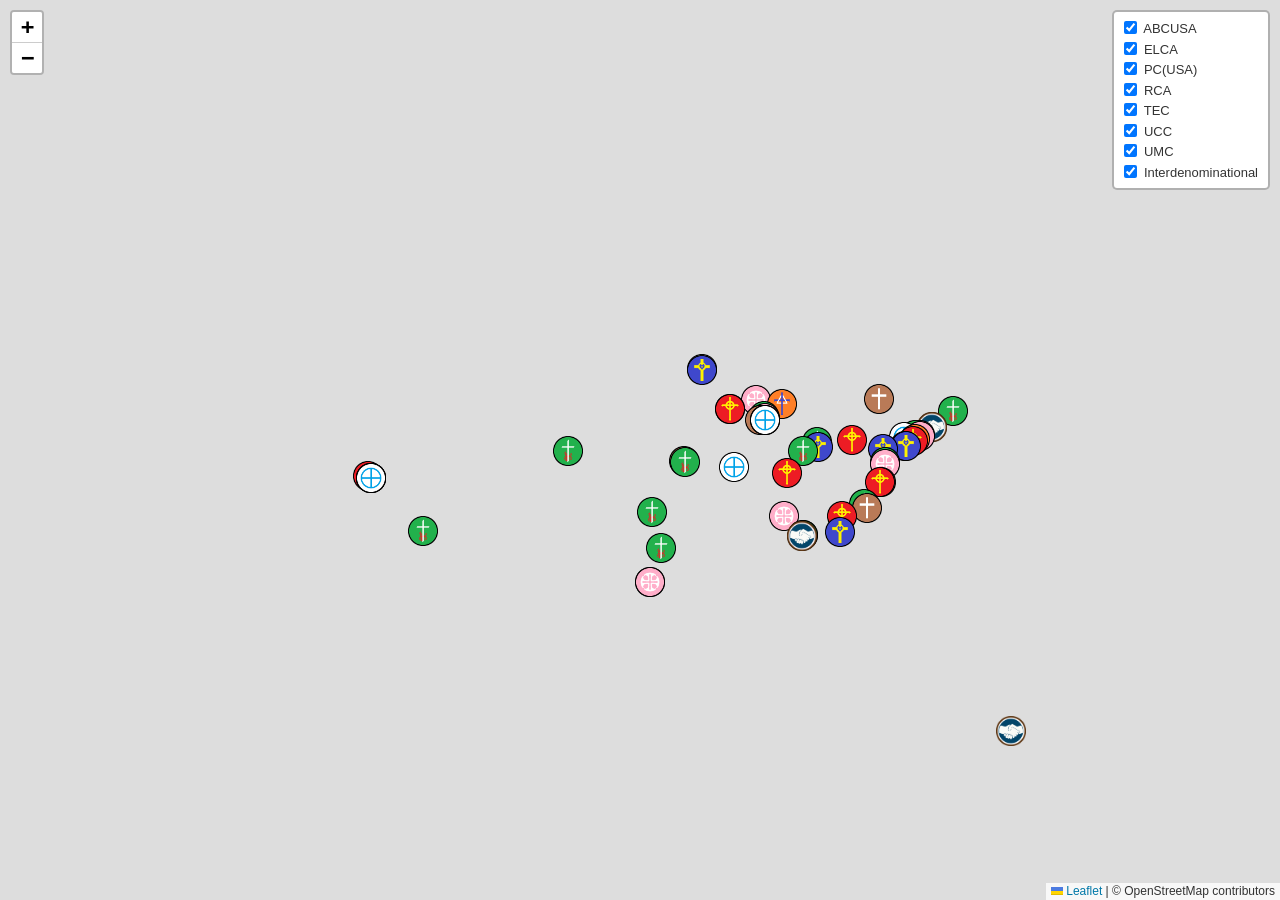
==== seminary-map.html @ 13c2d4fa "Initial commit" ====
<!DOCTYPE html>
<html>
<head>
<meta charset="utf-8">
<title>Mainline Protestant Seminaries</title>

<link rel="stylesheet" href="vendor/leaflet/leaflet.css">
<script src="vendor/leaflet/leaflet.js"></script>

<style>
html, body {
    height:100%;
    margin:0;
}
#map {
    height:100%;
    width:100%;
}
</style>
</head>

<body>

<div id="map"></div>

<script>

var map = L.map('map').setView([39.8,-98.6],4);

L.tileLayer('https://{s}.tile.openstreetmap.org/{z}/{x}/{y}.png',{
    attribution:'© OpenStreetMap contributors'
}).addTo(map);

function group(iconFile){
    return {
        layer: L.layerGroup(),
        icon: L.icon({
            iconUrl: "denominational-seals/" + iconFile,
            iconSize: [30,30],      // adjust as needed
            iconAnchor: [15,15],    // center the logo
            popupAnchor: [0,-15]
        })
    };
}

var groups = {
    "ABCUSA": group("baptist.png"),
    "ELCA": group("lutheran.png"),
    "PC(USA)": group("presby.png"),
    "RCA": group("dutchref.png"),
    "TEC": group("anglican.png"),
    "UCC": group("congregational.png"),
    "UMC": group("methodist.png"),
    "Interdenominational": group("handshake_interdenominational.png")
};

function add(group,name,city,lat,lon){
    L.marker([lat,lon],{
        icon: group.icon
    })
    .bindPopup("<b>"+name+"</b><br>"+city)
    .addTo(group.layer);
}

function esc(str){
    if (!str) return '';
    return String(str)
        .replace(/&/g, '&amp;')
        .replace(/</g, '&lt;')
        .replace(/>/g, '&gt;')
        .replace(/"/g, '&quot;')
        .replace(/'/g, '&#39;');
}

function isValidSeminaryFeature(f){
    if (!f || typeof f !== 'object' || f.type !== 'Feature') return false;

    const geom = f.geometry;
    if (!geom || typeof geom !== 'object' || geom.type !== 'Point') return false;

    const coords = geom.coordinates;
    if (!Array.isArray(coords) || coords.length < 2) return false;
    const [lon, lat] = coords;
    if (!Number.isFinite(lat) || lat < -90 || lat > 90) return false;
    if (!Number.isFinite(lon) || lon < -180 || lon > 180) return false;

    const props = f.properties;
    if (!props || typeof props !== 'object') return false;
    if (typeof props.name !== 'string') return false;
    if (!groups[props.denomination]) return false;

    return true;
}

fetch('data/seminaries.geojson')
    .then(res => {
        if (!res.ok) throw new Error(`HTTP ${res.status}`);
        return res.json();
    })
    .then(data => {
        if (!data || typeof data !== 'object' || data.type !== 'FeatureCollection' || !Array.isArray(data.features)) {
            throw new Error('unexpected response shape');
        }

        for (const feature of data.features) {
            if (!isValidSeminaryFeature(feature)) continue;
            const [lon, lat] = feature.geometry.coordinates;
            const props = feature.properties;
            add(groups[props.denomination], esc(props.name), esc(props.city), lat, lon);
        }

        /* Add layers */

        var overlays = {};

        for (var k in groups){
            groups[k].layer.addTo(map);
            overlays[k] = groups[k].layer;
        }

        L.control.layers(null, overlays, {
            collapsed: false
        }).addTo(map);
    })
    .catch(err => {
        console.error(err);
    });

</script>

</body>
</html>
---- vendor/leaflet/leaflet.css ----
/* required styles */

.leaflet-pane,
.leaflet-tile,
.leaflet-marker-icon,
.leaflet-marker-shadow,
.leaflet-tile-container,
.leaflet-pane > svg,
.leaflet-pane > canvas,
.leaflet-zoom-box,
.leaflet-image-layer,
.leaflet-layer {
	position: absolute;
	left: 0;
	top: 0;
	}
.leaflet-container {
	overflow: hidden;
	}
.leaflet-tile,
.leaflet-marker-icon,
.leaflet-marker-shadow {
	-webkit-user-select: none;
	   -moz-user-select: none;
	        user-select: none;
	  -webkit-user-drag: none;
	}
/* Prevents IE11 from highlighting tiles in blue */
.leaflet-tile::selection {
	background: transparent;
}
/* Safari renders non-retina tile on retina better with this, but Chrome is worse */
.leaflet-safari .leaflet-tile {
	image-rendering: -webkit-optimize-contrast;
	}
/* hack that prevents hw layers "stretching" when loading new tiles */
.leaflet-safari .leaflet-tile-container {
	width: 1600px;
	height: 1600px;
	-webkit-transform-origin: 0 0;
	}
.leaflet-marker-icon,
.leaflet-marker-shadow {
	display: block;
	}
/* .leaflet-container svg: reset svg max-width decleration shipped in Joomla! (joomla.org) 3.x */
/* .leaflet-container img: map is broken in FF if you have max-width: 100% on tiles */
.leaflet-container .leaflet-overlay-pane svg {
	max-width: none !important;
	max-height: none !important;
	}
.leaflet-container .leaflet-marker-pane img,
.leaflet-container .leaflet-shadow-pane img,
.leaflet-container .leaflet-tile-pane img,
.leaflet-container img.leaflet-image-layer,
.leaflet-container .leaflet-tile {
	max-width: none !important;
	max-height: none !important;
	width: auto;
	padding: 0;
	}

.leaflet-container img.leaflet-tile {
	/* See: https://bugs.chromium.org/p/chromium/issues/detail?id=600120 */
	mix-blend-mode: plus-lighter;
}

.leaflet-container.leaflet-touch-zoom {
	-ms-touch-action: pan-x pan-y;
	touch-action: pan-x pan-y;
	}
.leaflet-container.leaflet-touch-drag {
	-ms-touch-action: pinch-zoom;
	/* Fallback for FF which doesn't support pinch-zoom */
	touch-action: none;
	touch-action: pinch-zoom;
}
.leaflet-container.leaflet-touch-drag.leaflet-touch-zoom {
	-ms-touch-action: none;
	touch-action: none;
}
.leaflet-container {
	-webkit-tap-highlight-color: transparent;
}
.leaflet-container a {
	-webkit-tap-highlight-color: rgba(51, 181, 229, 0.4);
}
.leaflet-tile {
	filter: inherit;
	visibility: hidden;
	}
.leaflet-tile-loaded {
	visibility: inherit;
	}
.leaflet-zoom-box {
	width: 0;
	height: 0;
	-moz-box-sizing: border-box;
	     box-sizing: border-box;
	z-index: 800;
	}
/* workaround for https://bugzilla.mozilla.org/show_bug.cgi?id=888319 */
.leaflet-overlay-pane svg {
	-moz-user-select: none;
	}

.leaflet-pane         { z-index: 400; }

.leaflet-tile-pane    { z-index: 200; }
.leaflet-overlay-pane { z-index: 400; }
.leaflet-shadow-pane  { z-index: 500; }
.leaflet-marker-pane  { z-index: 600; }
.leaflet-tooltip-pane   { z-index: 650; }
.leaflet-popup-pane   { z-index: 700; }

.leaflet-map-pane canvas { z-index: 100; }
.leaflet-map-pane svg    { z-index: 200; }

.leaflet-vml-shape {
	width: 1px;
	height: 1px;
	}
.lvml {
	behavior: url(#default#VML);
	display: inline-block;
	position: absolute;
	}


/* control positioning */

.leaflet-control {
	position: relative;
	z-index: 800;
	pointer-events: visiblePainted; /* IE 9-10 doesn't have auto */
	pointer-events: auto;
	}
.leaflet-top,
.leaflet-bottom {
	position: absolute;
	z-index: 1000;
	pointer-events: none;
	}
.leaflet-top {
	top: 0;
	}
.leaflet-right {
	right: 0;
	}
.leaflet-bottom {
	bottom: 0;
	}
.leaflet-left {
	left: 0;
	}
.leaflet-control {
	float: left;
	clear: both;
	}
.leaflet-right .leaflet-control {
	float: right;
	}
.leaflet-top .leaflet-control {
	margin-top: 10px;
	}
.leaflet-bottom .leaflet-control {
	margin-bottom: 10px;
	}
.leaflet-left .leaflet-control {
	margin-left: 10px;
	}
.leaflet-right .leaflet-control {
	margin-right: 10px;
	}


/* zoom and fade animations */

.leaflet-fade-anim .leaflet-popup {
	opacity: 0;
	-webkit-transition: opacity 0.2s linear;
	   -moz-transition: opacity 0.2s linear;
	        transition: opacity 0.2s linear;
	}
.leaflet-fade-anim .leaflet-map-pane .leaflet-popup {
	opacity: 1;
	}
.leaflet-zoom-animated {
	-webkit-transform-origin: 0 0;
	    -ms-transform-origin: 0 0;
	        transform-origin: 0 0;
	}
svg.leaflet-zoom-animated {
	will-change: transform;
}

.leaflet-zoom-anim .leaflet-zoom-animated {
	-webkit-transition: -webkit-transform 0.25s cubic-bezier(0,0,0.25,1);
	   -moz-transition:    -moz-transform 0.25s cubic-bezier(0,0,0.25,1);
	        transition:         transform 0.25s cubic-bezier(0,0,0.25,1);
	}
.leaflet-zoom-anim .leaflet-tile,
.leaflet-pan-anim .leaflet-tile {
	-webkit-transition: none;
	   -moz-transition: none;
	        transition: none;
	}

.leaflet-zoom-anim .leaflet-zoom-hide {
	visibility: hidden;
	}


/* cursors */

.leaflet-interactive {
	cursor: pointer;
	}
.leaflet-grab {
	cursor: -webkit-grab;
	cursor:    -moz-grab;
	cursor:         grab;
	}
.leaflet-crosshair,
.leaflet-crosshair .leaflet-interactive {
	cursor: crosshair;
	}
.leaflet-popup-pane,
.leaflet-control {
	cursor: auto;
	}
.leaflet-dragging .leaflet-grab,
.leaflet-dragging .leaflet-grab .leaflet-interactive,
.leaflet-dragging .leaflet-marker-draggable {
	cursor: move;
	cursor: -webkit-grabbing;
	cursor:    -moz-grabbing;
	cursor:         grabbing;
	}

/* marker & overlays interactivity */
.leaflet-marker-icon,
.leaflet-marker-shadow,
.leaflet-image-layer,
.leaflet-pane > svg path,
.leaflet-tile-container {
	pointer-events: none;
	}

.leaflet-marker-icon.leaflet-interactive,
.leaflet-image-layer.leaflet-interactive,
.leaflet-pane > svg path.leaflet-interactive,
svg.leaflet-image-layer.leaflet-interactive path {
	pointer-events: visiblePainted; /* IE 9-10 doesn't have auto */
	pointer-events: auto;
	}

/* visual tweaks */

.leaflet-container {
	background: #ddd;
	outline-offset: 1px;
	}
.leaflet-container a {
	color: #0078A8;
	}
.leaflet-zoom-box {
	border: 2px dotted #38f;
	background: rgba(255,255,255,0.5);
	}


/* general typography */
.leaflet-container {
	font-family: "Helvetica Neue", Arial, Helvetica, sans-serif;
	font-size: 12px;
	font-size: 0.75rem;
	line-height: 1.5;
	}


/* general toolbar styles */

.leaflet-bar {
	box-shadow: 0 1px 5px rgba(0,0,0,0.65);
	border-radius: 4px;
	}
.leaflet-bar a {
	background-color: #fff;
	border-bottom: 1px solid #ccc;
	width: 26px;
	height: 26px;
	line-height: 26px;
	display: block;
	text-align: center;
	text-decoration: none;
	color: black;
	}
.leaflet-bar a,
.leaflet-control-layers-toggle {
	background-position: 50% 50%;
	background-repeat: no-repeat;
	display: block;
	}
.leaflet-bar a:hover,
.leaflet-bar a:focus {
	background-color: #f4f4f4;
	}
.leaflet-bar a:first-child {
	border-top-left-radius: 4px;
	border-top-right-radius: 4px;
	}
.leaflet-bar a:last-child {
	border-bottom-left-radius: 4px;
	border-bottom-right-radius: 4px;
	border-bottom: none;
	}
.leaflet-bar a.leaflet-disabled {
	cursor: default;
	background-color: #f4f4f4;
	color: #bbb;
	}

.leaflet-touch .leaflet-bar a {
	width: 30px;
	height: 30px;
	line-height: 30px;
	}
.leaflet-touch .leaflet-bar a:first-child {
	border-top-left-radius: 2px;
	border-top-right-radius: 2px;
	}
.leaflet-touch .leaflet-bar a:last-child {
	border-bottom-left-radius: 2px;
	border-bottom-right-radius: 2px;
	}

/* zoom control */

.leaflet-control-zoom-in,
.leaflet-control-zoom-out {
	font: bold 18px 'Lucida Console', Monaco, monospace;
	text-indent: 1px;
	}

.leaflet-touch .leaflet-control-zoom-in, .leaflet-touch .leaflet-control-zoom-out  {
	font-size: 22px;
	}


/* layers control */

.leaflet-control-layers {
	box-shadow: 0 1px 5px rgba(0,0,0,0.4);
	background: #fff;
	border-radius: 5px;
	}
.leaflet-control-layers-toggle {
	background-image: url(images/layers.png);
	width: 36px;
	height: 36px;
	}
.leaflet-retina .leaflet-control-layers-toggle {
	background-image: url(images/layers-2x.png);
	background-size: 26px 26px;
	}
.leaflet-touch .leaflet-control-layers-toggle {
	width: 44px;
	height: 44px;
	}
.leaflet-control-layers .leaflet-control-layers-list,
.leaflet-control-layers-expanded .leaflet-control-layers-toggle {
	display: none;
	}
.leaflet-control-layers-expanded .leaflet-control-layers-list {
	display: block;
	position: relative;
	}
.leaflet-control-layers-expanded {
	padding: 6px 10px 6px 6px;
	color: #333;
	background: #fff;
	}
.leaflet-control-layers-scrollbar {
	overflow-y: scroll;
	overflow-x: hidden;
	padding-right: 5px;
	}
.leaflet-control-layers-selector {
	margin-top: 2px;
	position: relative;
	top: 1px;
	}
.leaflet-control-layers label {
	display: block;
	font-size: 13px;
	font-size: 1.08333em;
	}
.leaflet-control-layers-separator {
	height: 0;
	border-top: 1px solid #ddd;
	margin: 5px -10px 5px -6px;
	}

/* Default icon URLs */
.leaflet-default-icon-path { /* used only in path-guessing heuristic, see L.Icon.Default */
	background-image: url(images/marker-icon.png);
	}


/* attribution and scale controls */

.leaflet-container .leaflet-control-attribution {
	background: #fff;
	background: rgba(255, 255, 255, 0.8);
	margin: 0;
	}
.leaflet-control-attribution,
.leaflet-control-scale-line {
	padding: 0 5px;
	color: #333;
	line-height: 1.4;
	}
.leaflet-control-attribution a {
	text-decoration: none;
	}
.leaflet-control-attribution a:hover,
.leaflet-control-attribution a:focus {
	text-decoration: underline;
	}
.leaflet-attribution-flag {
	display: inline !important;
	vertical-align: baseline !important;
	width: 1em;
	height: 0.6669em;
	}
.leaflet-left .leaflet-control-scale {
	margin-left: 5px;
	}
.leaflet-bottom .leaflet-control-scale {
	margin-bottom: 5px;
	}
.leaflet-control-scale-line {
	border: 2px solid #777;
	border-top: none;
	line-height: 1.1;
	padding: 2px 5px 1px;
	white-space: nowrap;
	-moz-box-sizing: border-box;
	     box-sizing: border-box;
	background: rgba(255, 255, 255, 0.8);
	text-shadow: 1px 1px #fff;
	}
.leaflet-control-scale-line:not(:first-child) {
	border-top: 2px solid #777;
	border-bottom: none;
	margin-top: -2px;
	}
.leaflet-control-scale-line:not(:first-child):not(:last-child) {
	border-bottom: 2px solid #777;
	}

.leaflet-touch .leaflet-control-attribution,
.leaflet-touch .leaflet-control-layers,
.leaflet-touch .leaflet-bar {
	box-shadow: none;
	}
.leaflet-touch .leaflet-control-layers,
.leaflet-touch .leaflet-bar {
	border: 2px solid rgba(0,0,0,0.2);
	background-clip: padding-box;
	}


/* popup */

.leaflet-popup {
	position: absolute;
	text-align: center;
	margin-bottom: 20px;
	}
.leaflet-popup-content-wrapper {
	padding: 1px;
	text-align: left;
	border-radius: 12px;
	}
.leaflet-popup-content {
	margin: 13px 24px 13px 20px;
	line-height: 1.3;
	font-size: 13px;
	font-size: 1.08333em;
	min-height: 1px;
	}
.leaflet-popup-content p {
	margin: 17px 0;
	margin: 1.3em 0;
	}
.leaflet-popup-tip-container {
	width: 40px;
	height: 20px;
	position: absolute;
	left: 50%;
	margin-top: -1px;
	margin-left: -20px;
	overflow: hidden;
	pointer-events: none;
	}
.leaflet-popup-tip {
	width: 17px;
	height: 17px;
	padding: 1px;

	margin: -10px auto 0;
	pointer-events: auto;

	-webkit-transform: rotate(45deg);
	   -moz-transform: rotate(45deg);
	    -ms-transform: rotate(45deg);
	        transform: rotate(45deg);
	}
.leaflet-popup-content-wrapper,
.leaflet-popup-tip {
	background: white;
	color: #333;
	box-shadow: 0 3px 14px rgba(0,0,0,0.4);
	}
.leaflet-container a.leaflet-popup-close-button {
	position: absolute;
	top: 0;
	right: 0;
	border: none;
	text-align: center;
	width: 24px;
	height: 24px;
	font: 16px/24px Tahoma, Verdana, sans-serif;
	color: #757575;
	text-decoration: none;
	background: transparent;
	}
.leaflet-container a.leaflet-popup-close-button:hover,
.leaflet-container a.leaflet-popup-close-button:focus {
	color: #585858;
	}
.leaflet-popup-scrolled {
	overflow: auto;
	}

.leaflet-oldie .leaflet-popup-content-wrapper {
	-ms-zoom: 1;
	}
.leaflet-oldie .leaflet-popup-tip {
	width: 24px;
	margin: 0 auto;

	-ms-filter: "progid:DXImageTransform.Microsoft.Matrix(M11=0.70710678, M12=0.70710678, M21=-0.70710678, M22=0.70710678)";
	filter: progid:DXImageTransform.Microsoft.Matrix(M11=0.70710678, M12=0.70710678, M21=-0.70710678, M22=0.70710678);
	}

.leaflet-oldie .leaflet-control-zoom,
.leaflet-oldie .leaflet-control-layers,
.leaflet-oldie .leaflet-popup-content-wrapper,
.leaflet-oldie .leaflet-popup-tip {
	border: 1px solid #999;
	}


/* div icon */

.leaflet-div-icon {
	background: #fff;
	border: 1px solid #666;
	}


/* Tooltip */
/* Base styles for the element that has a tooltip */
.leaflet-tooltip {
	position: absolute;
	padding: 6px;
	background-color: #fff;
	border: 1px solid #fff;
	border-radius: 3px;
	color: #222;
	white-space: nowrap;
	-webkit-user-select: none;
	-moz-user-select: none;
	-ms-user-select: none;
	user-select: none;
	pointer-events: none;
	box-shadow: 0 1px 3px rgba(0,0,0,0.4);
	}
.leaflet-tooltip.leaflet-interactive {
	cursor: pointer;
	pointer-events: auto;
	}
.leaflet-tooltip-top:before,
.leaflet-tooltip-bottom:before,
.leaflet-tooltip-left:before,
.leaflet-tooltip-right:before {
	position: absolute;
	pointer-events: none;
	border: 6px solid transparent;
	background: transparent;
	content: "";
	}

/* Directions */

.leaflet-tooltip-bottom {
	margin-top: 6px;
}
.leaflet-tooltip-top {
	margin-top: -6px;
}
.leaflet-tooltip-bottom:before,
.leaflet-tooltip-top:before {
	left: 50%;
	margin-left: -6px;
	}
.leaflet-tooltip-top:before {
	bottom: 0;
	margin-bottom: -12px;
	border-top-color: #fff;
	}
.leaflet-tooltip-bottom:before {
	top: 0;
	margin-top: -12px;
	margin-left: -6px;
	border-bottom-color: #fff;
	}
.leaflet-tooltip-left {
	margin-left: -6px;
}
.leaflet-tooltip-right {
	margin-left: 6px;
}
.leaflet-tooltip-left:before,
.leaflet-tooltip-right:before {
	top: 50%;
	margin-top: -6px;
	}
.leaflet-tooltip-left:before {
	right: 0;
	margin-right: -12px;
	border-left-color: #fff;
	}
.leaflet-tooltip-right:before {
	left: 0;
	margin-left: -12px;
	border-right-color: #fff;
	}

/* Printing */

@media print {
	/* Prevent printers from removing background-images of controls. */
	.leaflet-control {
		-webkit-print-color-adjust: exact;
		print-color-adjust: exact;
		}
	}
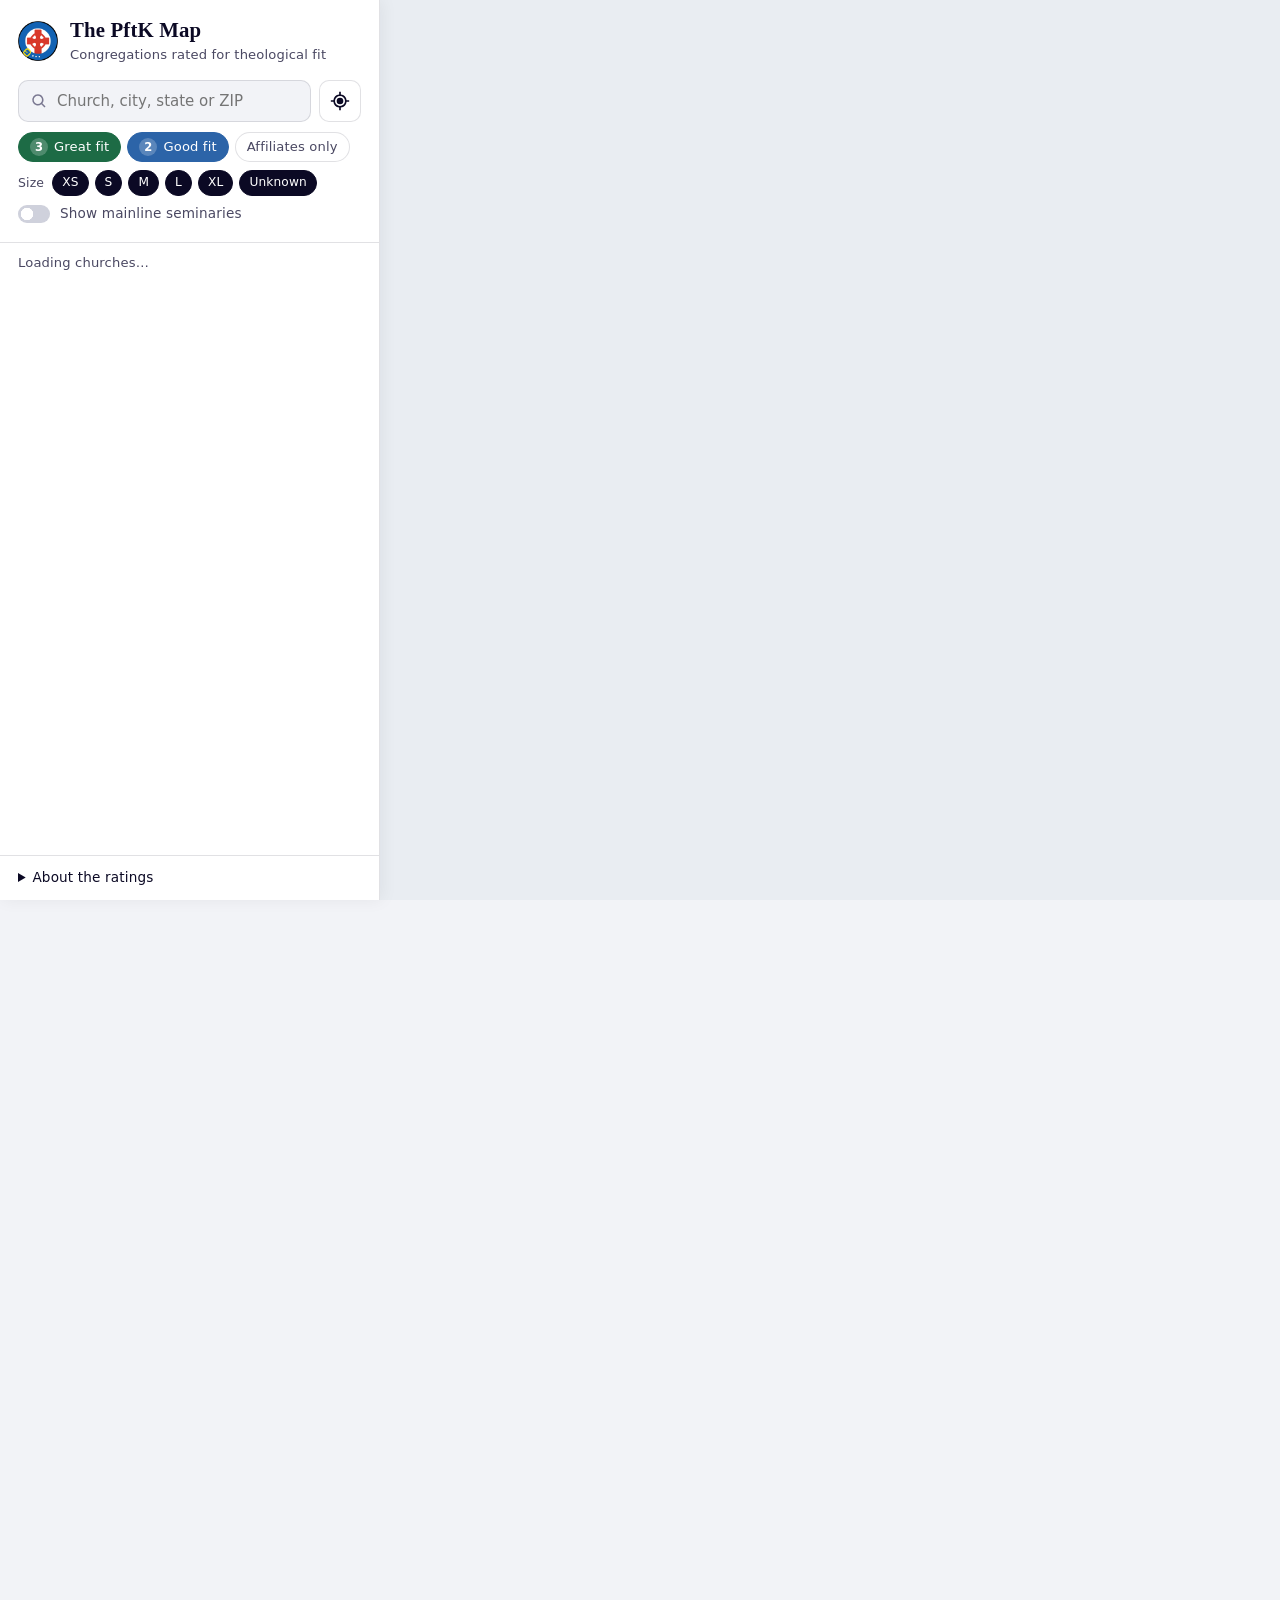
==== commit 7d3d75f1: "Refresh the map UI with a search sidebar and mobile sheet Brings over the layout from the pftk-map-v" ====
--- a/seminary-map.html
+++ b/seminary-map.html
@@ -1,132 +1,12 @@
 <!DOCTYPE html>
-<html>
+<html lang="en">
 <head>
-<meta charset="utf-8">
-<title>Mainline Protestant Seminaries</title>
-
-<link rel="stylesheet" href="vendor/leaflet/leaflet.css">
-<script src="vendor/leaflet/leaflet.js"></script>
-
-<style>
-html, body {
-    height:100%;
-    margin:0;
-}
-#map {
-    height:100%;
-    width:100%;
-}
-</style>
+  <meta charset="UTF-8">
+  <meta http-equiv="refresh" content="0; url=./?seminaries=1">
+  <link rel="canonical" href="./?seminaries=1">
+  <title>Mainline Protestant Seminaries</title>
 </head>
-
 <body>
-
-<div id="map"></div>
-
-<script>
-
-var map = L.map('map').setView([39.8,-98.6],4);
-
-L.tileLayer('https://{s}.tile.openstreetmap.org/{z}/{x}/{y}.png',{
-    attribution:'© OpenStreetMap contributors'
-}).addTo(map);
-
-function group(iconFile){
-    return {
-        layer: L.layerGroup(),
-        icon: L.icon({
-            iconUrl: "denominational-seals/" + iconFile,
-            iconSize: [30,30],      // adjust as needed
-            iconAnchor: [15,15],    // center the logo
-            popupAnchor: [0,-15]
-        })
-    };
-}
-
-var groups = {
-    "ABCUSA": group("baptist.png"),
-    "ELCA": group("lutheran.png"),
-    "PC(USA)": group("presby.png"),
-    "RCA": group("dutchref.png"),
-    "TEC": group("anglican.png"),
-    "UCC": group("congregational.png"),
-    "UMC": group("methodist.png"),
-    "Interdenominational": group("handshake_interdenominational.png")
-};
-
-function add(group,name,city,lat,lon){
-    L.marker([lat,lon],{
-        icon: group.icon
-    })
-    .bindPopup("<b>"+name+"</b><br>"+city)
-    .addTo(group.layer);
-}
-
-function esc(str){
-    if (!str) return '';
-    return String(str)
-        .replace(/&/g, '&amp;')
-        .replace(/</g, '&lt;')
-        .replace(/>/g, '&gt;')
-        .replace(/"/g, '&quot;')
-        .replace(/'/g, '&#39;');
-}
-
-function isValidSeminaryFeature(f){
-    if (!f || typeof f !== 'object' || f.type !== 'Feature') return false;
-
-    const geom = f.geometry;
-    if (!geom || typeof geom !== 'object' || geom.type !== 'Point') return false;
-
-    const coords = geom.coordinates;
-    if (!Array.isArray(coords) || coords.length < 2) return false;
-    const [lon, lat] = coords;
-    if (!Number.isFinite(lat) || lat < -90 || lat > 90) return false;
-    if (!Number.isFinite(lon) || lon < -180 || lon > 180) return false;
-
-    const props = f.properties;
-    if (!props || typeof props !== 'object') return false;
-    if (typeof props.name !== 'string') return false;
-    if (!groups[props.denomination]) return false;
-
-    return true;
-}
-
-fetch('data/seminaries.geojson')
-    .then(res => {
-        if (!res.ok) throw new Error(`HTTP ${res.status}`);
-        return res.json();
-    })
-    .then(data => {
-        if (!data || typeof data !== 'object' || data.type !== 'FeatureCollection' || !Array.isArray(data.features)) {
-            throw new Error('unexpected response shape');
-        }
-
-        for (const feature of data.features) {
-            if (!isValidSeminaryFeature(feature)) continue;
-            const [lon, lat] = feature.geometry.coordinates;
-            const props = feature.properties;
-            add(groups[props.denomination], esc(props.name), esc(props.city), lat, lon);
-        }
-
-        /* Add layers */
-
-        var overlays = {};
-
-        for (var k in groups){
-            groups[k].layer.addTo(map);
-            overlays[k] = groups[k].layer;
-        }
-
-        L.control.layers(null, overlays, {
-            collapsed: false
-        }).addTo(map);
-    })
-    .catch(err => {
-        console.error(err);
-    });
-
-</script>
-
+  <p>The seminary map is now a layer on the main map: <a href="./?seminaries=1">open it here</a>.</p>
 </body>
-</html>+</html>
